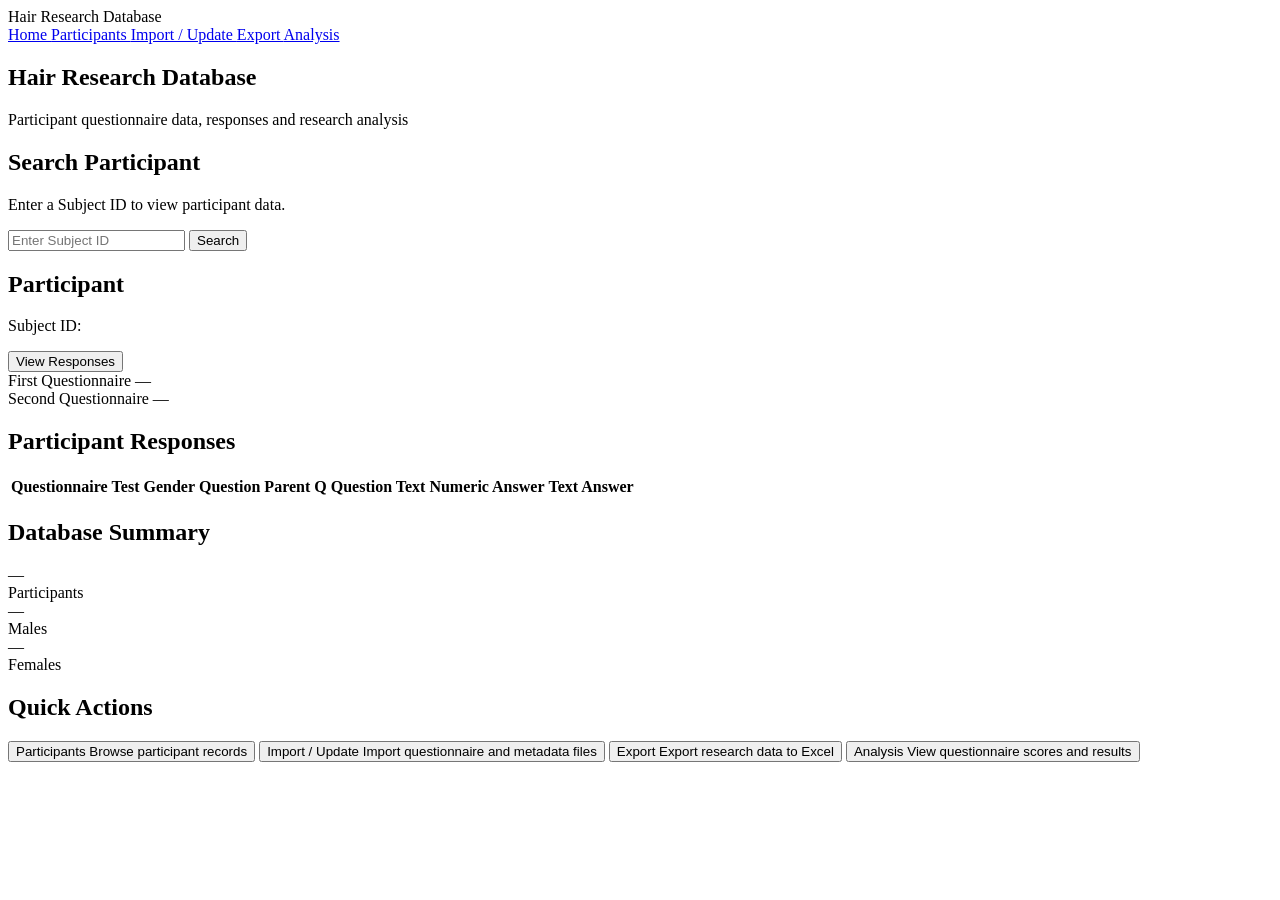
==== app/static/index.html @ 9f20773b "version_1" ====
<!DOCTYPE html>
<html lang="en">

<head>
    <meta charset="UTF-8">

    <meta
        name="viewport"
        content="width=device-width, initial-scale=1.0"
    >

    <title>Hair Research Database</title>

    <link
        rel="stylesheet"
        href="/static/css/style.css"
    >
</head>

<body>

    <!-- ========================================= -->
    <!-- TOP NAVIGATION -->
    <!-- ========================================= -->

    <header class="topbar">

        <div class="brand">
            Hair Research Database
        </div>

        <nav class="navigation">

            <a
                href="/"
                class="nav-link active"
            >
                Home
            </a>

            <a
                href="#"
                class="nav-link"
            >
                Participants
            </a>

            <a
                href="#"
                class="nav-link"
            >
                Import / Update
            </a>

            <a
                href="#"
                class="nav-link"
            >
                Export
            </a>

            <a
                href="#"
                class="nav-link"
            >
                Analysis
            </a>

        </nav>

    </header>


    <!-- ========================================= -->
    <!-- MAIN PAGE -->
    <!-- ========================================= -->

    <main class="page-container">


        <!-- ===================================== -->
        <!-- PAGE TITLE -->
        <!-- ===================================== -->

        <section class="hero">

            <h1>
                Hair Research Database
            </h1>

            <p>
                Participant questionnaire data,
                responses and research analysis
            </p>

        </section>


        <!-- ===================================== -->
        <!-- PARTICIPANT SEARCH -->
        <!-- ===================================== -->

        <section class="card">

            <h2>
                Search Participant
            </h2>

            <p>
                Enter a Subject ID to view participant data.
            </p>

            <div class="search-row">

                <input
                    id="subjectId"
                    type="number"
                    placeholder="Enter Subject ID"
                >

                <button
                    id="searchButton"
                    class="primary-button"
                >
                    Search
                </button>

            </div>

            <div id="searchMessage"></div>

        </section>


        <!-- ===================================== -->
        <!-- PARTICIPANT SUMMARY -->
        <!-- ===================================== -->

        <section
            id="participantSection"
            class="card hidden"
        >

            <div class="section-header">

                <div>

                    <h2>
                        Participant
                    </h2>

                    <p>
                        Subject ID:
                        <strong
                            id="participantSubjectId"
                        >
                        </strong>
                    </p>

                </div>

                <button
                    id="responsesButton"
                    class="secondary-button"
                >
                    View Responses
                </button>

            </div>


            <div class="status-grid">

                <div class="status-box">

                    <span class="status-title">
                        First Questionnaire
                    </span>

                    <span
                        id="firstQuestionnaireStatus"
                        class="status-value"
                    >
                        —
                    </span>

                </div>


                <div class="status-box">

                    <span class="status-title">
                        Second Questionnaire
                    </span>

                    <span
                        id="secondQuestionnaireStatus"
                        class="status-value"
                    >
                        —
                    </span>

                </div>

            </div>

        </section>


        <!-- ===================================== -->
        <!-- RESPONSES -->
        <!-- ===================================== -->

        <section
            id="responsesSection"
            class="card hidden"
        >

            <h2>
                Participant Responses
            </h2>

            <div class="table-wrapper">

                <table>

                    <thead>

                        <tr>
                            <th>Questionnaire</th>
                            <th>Test</th>
                            <th>Gender</th>
                            <th>Question</th>
                            <th>Parent Q</th>
                            <th>Question Text</th>
                            <th>Numeric Answer</th>
                            <th>Text Answer</th>
                        </tr>

                    </thead>

                    <tbody id="responsesTableBody">
                    </tbody>

                </table>

            </div>

        </section>


        <!-- ===================================== -->
        <!-- DATABASE SUMMARY -->
        <!-- ===================================== -->

        <section class="summary-section">

            <h2>
                Database Summary
            </h2>

            <div class="summary-grid">

                <div class="summary-card">
                    <div
                        id="participantsCount"
                        class="summary-number"
                    >
                        —
                    </div>
            
                    <div class="summary-label">
                        Participants
                    </div>
                </div>
            
            
                <div class="summary-card">
                    <div
                        id="malesCount"
                        class="summary-number"
                    >
                        —
                    </div>
            
                    <div class="summary-label">
                        Males
                    </div>
                </div>
            
            
                <div class="summary-card">
                    <div
                        id="femalesCount"
                        class="summary-number"
                    >
                        —
                    </div>
            
                    <div class="summary-label">
                        Females
                    </div>
                </div>
            
            </div>

        </section>


        <!-- ===================================== -->
        <!-- QUICK ACTIONS -->
        <!-- ===================================== -->

        <section>

            <h2>
                Quick Actions
            </h2>

            <div class="actions-grid">

                <button class="action-card">

                    <span class="action-title">
                        Participants
                    </span>

                    <span class="action-description">
                        Browse participant records
                    </span>

                </button>


                <button class="action-card">

                    <span class="action-title">
                        Import / Update
                    </span>

                    <span class="action-description">
                        Import questionnaire and metadata files
                    </span>

                </button>


                <button class="action-card">

                    <span class="action-title">
                        Export
                    </span>

                    <span class="action-description">
                        Export research data to Excel
                    </span>

                </button>


                <button class="action-card">

                    <span class="action-title">
                        Analysis
                    </span>

                    <span class="action-description">
                        View questionnaire scores and results
                    </span>

                </button>

            </div>

        </section>

    </main>


    <!-- ========================================= -->
    <!-- JAVASCRIPT FILES -->
    <!-- ========================================= -->

    <script src="/static/js/api.js"></script>
    <script src="/static/js/participant.js"></script>
    <script src="/static/js/main.js"></script>

</body>

</html>
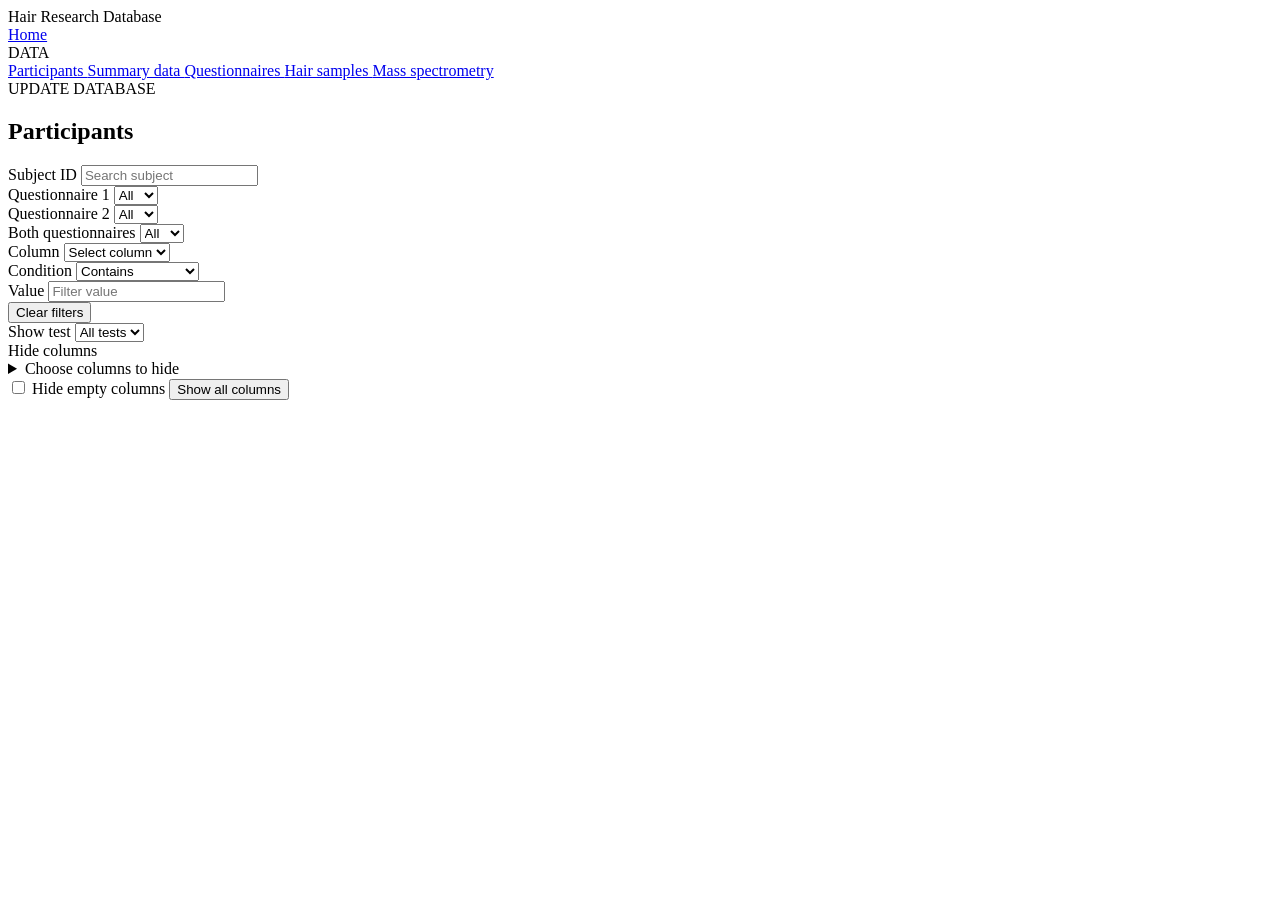
==== commit 094edf4c: "Correction_11_October" ====
--- a/app/static/index.html
+++ b/app/static/index.html
@@ -13,7 +13,7 @@
 
     <link
         rel="stylesheet"
-        href="/static/css/style.css"
+        href="/static/css/style.css?v=4"
     >
 </head>
 
@@ -29,362 +29,270 @@
             Hair Research Database
         </div>
 
-        <nav class="navigation">
+    </header>
+
+
+    <div class="app-layout">
+
+        <!-- ========================================= -->
+        <!-- LEFT SIDEBAR -->
+        <!-- ========================================= -->
+
+        <aside class="sidebar">
 
             <a
                 href="/"
-                class="nav-link active"
+                class="sidebar-link active"
             >
                 Home
             </a>
 
-            <a
-                href="#"
-                class="nav-link"
+            <div class="sidebar-section-title">
+                DATA
+            </div>
+
+            <a
+                href="#"
+                id="participantsLink"
+                class="sidebar-link"
             >
                 Participants
             </a>
 
             <a
                 href="#"
-                class="nav-link"
-            >
-                Import / Update
-            </a>
-
-            <a
-                href="#"
-                class="nav-link"
-            >
-                Export
-            </a>
-
-            <a
-                href="#"
-                class="nav-link"
-            >
-                Analysis
-            </a>
-
-        </nav>
-
-    </header>
-
-
-    <!-- ========================================= -->
-    <!-- MAIN PAGE -->
-    <!-- ========================================= -->
-
-    <main class="page-container">
-
-
-        <!-- ===================================== -->
-        <!-- PAGE TITLE -->
-        <!-- ===================================== -->
-
-        <section class="hero">
-
-            <h1>
-                Hair Research Database
-            </h1>
-
-            <p>
-                Participant questionnaire data,
-                responses and research analysis
-            </p>
-
-        </section>
-
-
-        <!-- ===================================== -->
-        <!-- PARTICIPANT SEARCH -->
-        <!-- ===================================== -->
-
-        <section class="card">
-
-            <h2>
-                Search Participant
-            </h2>
-
-            <p>
-                Enter a Subject ID to view participant data.
-            </p>
-
-            <div class="search-row">
-
-                <input
-                    id="subjectId"
-                    type="number"
-                    placeholder="Enter Subject ID"
+                class="sidebar-link"
+            >
+                Summary data
+            </a>
+
+            <a
+                href="#"
+                class="sidebar-link"
+            >
+                Questionnaires
+            </a>
+
+            <a
+                href="#"
+                class="sidebar-link"
+            >
+                Hair samples
+            </a>
+
+            <a
+                href="#"
+                class="sidebar-link"
+            >
+                Mass spectrometry
+            </a>
+
+            <div class="sidebar-section-title">
+                UPDATE DATABASE
+            </div>
+
+        </aside>
+
+
+        <!-- ========================================= -->
+        <!-- PAGE CONTENT -->
+        <!-- ========================================= -->
+
+        <main class="page-container">
+
+            <section
+                id="participantsTableSection"
+                class="card hidden"
+            >
+
+                <div class="section-header">
+
+                    <div>
+
+                        <h1>
+                            Participants
+                        </h1>
+
+                    </div>
+
+                </div>
+
+                <div class="participants-filters">
+
+                    <div class="filter-field">
+                        <label for="participantSubjectFilter">
+                            Subject ID
+                        </label>
+                        <input
+                            id="participantSubjectFilter"
+                            type="text"
+                            placeholder="Search subject"
+                        >
+                    </div>
+
+                    <div class="filter-field">
+                        <label for="answeredQuestionnaire1Filter">
+                            Questionnaire 1
+                        </label>
+                        <select id="answeredQuestionnaire1Filter">
+                            <option value="">All</option>
+                            <option value="Yes">Yes</option>
+                            <option value="No">No</option>
+                        </select>
+                    </div>
+
+                    <div class="filter-field">
+                        <label for="answeredQuestionnaire2Filter">
+                            Questionnaire 2
+                        </label>
+                        <select id="answeredQuestionnaire2Filter">
+                            <option value="">All</option>
+                            <option value="Yes">Yes</option>
+                            <option value="No">No</option>
+                        </select>
+                    </div>
+
+                    <div class="filter-field">
+                        <label for="answeredBothFilter">
+                            Both questionnaires
+                        </label>
+                        <select id="answeredBothFilter">
+                            <option value="">All</option>
+                            <option value="Yes">Yes</option>
+                            <option value="No">No</option>
+                        </select>
+                    </div>
+
+                    <div class="filter-field wide-filter-field">
+                        <label for="columnFilter">
+                            Column
+                        </label>
+                        <select id="columnFilter">
+                            <option value="">Select column</option>
+                        </select>
+                    </div>
+
+                    <div class="filter-field">
+                        <label for="conditionFilter">
+                            Condition
+                        </label>
+                        <select id="conditionFilter">
+                            <option value="contains">Contains</option>
+                            <option value="equals">Equals</option>
+                            <option value="not_equals">Does not equal</option>
+                            <option value="not_contains">Does not contain</option>
+                            <option value="empty">Is empty</option>
+                            <option value="not_empty">Is not empty</option>
+                            <option value="greater_than">Greater than</option>
+                            <option value="less_than">Less than</option>
+                        </select>
+                    </div>
+
+                    <div class="filter-field">
+                        <label for="filterValue">
+                            Value
+                        </label>
+                        <input
+                            id="filterValue"
+                            type="text"
+                            placeholder="Filter value"
+                        >
+                    </div>
+
+                    <button
+                        id="clearParticipantsFilters"
+                        class="secondary-button filter-clear-button"
+                        type="button"
+                    >
+                        Clear filters
+                    </button>
+
+                </div>
+
+                <div class="participants-display-controls">
+
+                    <div class="filter-field wide-filter-field">
+                        <label for="testGroupFilter">
+                            Show test
+                        </label>
+                        <select id="testGroupFilter">
+                            <option value="">All tests</option>
+                        </select>
+                    </div>
+
+                    <div class="filter-field wide-filter-field">
+                        <label>
+                            Hide columns
+                        </label>
+                        <details
+                            id="hiddenColumnsDetails"
+                            class="column-hide-picker"
+                        >
+                            <summary id="hiddenColumnsSummary">
+                                Choose columns to hide
+                            </summary>
+                            <div
+                                id="hiddenColumnsFilter"
+                                class="column-hide-options"
+                            >
+                            </div>
+                        </details>
+                    </div>
+
+                    <label class="checkbox-filter-field">
+                        <input
+                            id="hideEmptyColumnsFilter"
+                            type="checkbox"
+                        >
+                        Hide empty columns
+                    </label>
+
+                    <button
+                        id="showAllParticipantsColumns"
+                        class="secondary-button filter-clear-button"
+                        type="button"
+                    >
+                        Show all columns
+                    </button>
+
+                </div>
+
+                <div
+                    id="participantsTableMessage"
+                    class="table-message"
                 >
-
-                <button
-                    id="searchButton"
-                    class="primary-button"
-                >
-                    Search
-                </button>
-
-            </div>
-
-            <div id="searchMessage"></div>
-
-        </section>
-
-
-        <!-- ===================================== -->
-        <!-- PARTICIPANT SUMMARY -->
-        <!-- ===================================== -->
-
-        <section
-            id="participantSection"
-            class="card hidden"
-        >
-
-            <div class="section-header">
-
-                <div>
-
-                    <h2>
-                        Participant
-                    </h2>
-
-                    <p>
-                        Subject ID:
-                        <strong
-                            id="participantSubjectId"
-                        >
-                        </strong>
-                    </p>
-
-                </div>
-
-                <button
-                    id="responsesButton"
-                    class="secondary-button"
-                >
-                    View Responses
-                </button>
-
-            </div>
-
-
-            <div class="status-grid">
-
-                <div class="status-box">
-
-                    <span class="status-title">
-                        First Questionnaire
-                    </span>
-
-                    <span
-                        id="firstQuestionnaireStatus"
-                        class="status-value"
+                </div>
+
+                <div class="wide-table-wrapper">
+
+                    <table
+                        id="participantsTable"
+                        class="wide-table hidden"
                     >
-                        —
-                    </span>
-
-                </div>
-
-
-                <div class="status-box">
-
-                    <span class="status-title">
-                        Second Questionnaire
-                    </span>
-
-                    <span
-                        id="secondQuestionnaireStatus"
-                        class="status-value"
-                    >
-                        —
-                    </span>
-
-                </div>
-
-            </div>
-
-        </section>
-
-
-        <!-- ===================================== -->
-        <!-- RESPONSES -->
-        <!-- ===================================== -->
-
-        <section
-            id="responsesSection"
-            class="card hidden"
-        >
-
-            <h2>
-                Participant Responses
-            </h2>
-
-            <div class="table-wrapper">
-
-                <table>
-
-                    <thead>
-
-                        <tr>
-                            <th>Questionnaire</th>
-                            <th>Test</th>
-                            <th>Gender</th>
-                            <th>Question</th>
-                            <th>Parent Q</th>
-                            <th>Question Text</th>
-                            <th>Numeric Answer</th>
-                            <th>Text Answer</th>
-                        </tr>
-
-                    </thead>
-
-                    <tbody id="responsesTableBody">
-                    </tbody>
-
-                </table>
-
-            </div>
-
-        </section>
-
-
-        <!-- ===================================== -->
-        <!-- DATABASE SUMMARY -->
-        <!-- ===================================== -->
-
-        <section class="summary-section">
-
-            <h2>
-                Database Summary
-            </h2>
-
-            <div class="summary-grid">
-
-                <div class="summary-card">
-                    <div
-                        id="participantsCount"
-                        class="summary-number"
-                    >
-                        —
-                    </div>
-            
-                    <div class="summary-label">
-                        Participants
-                    </div>
-                </div>
-            
-            
-                <div class="summary-card">
-                    <div
-                        id="malesCount"
-                        class="summary-number"
-                    >
-                        —
-                    </div>
-            
-                    <div class="summary-label">
-                        Males
-                    </div>
-                </div>
-            
-            
-                <div class="summary-card">
-                    <div
-                        id="femalesCount"
-                        class="summary-number"
-                    >
-                        —
-                    </div>
-            
-                    <div class="summary-label">
-                        Females
-                    </div>
-                </div>
-            
-            </div>
-
-        </section>
-
-
-        <!-- ===================================== -->
-        <!-- QUICK ACTIONS -->
-        <!-- ===================================== -->
-
-        <section>
-
-            <h2>
-                Quick Actions
-            </h2>
-
-            <div class="actions-grid">
-
-                <button class="action-card">
-
-                    <span class="action-title">
-                        Participants
-                    </span>
-
-                    <span class="action-description">
-                        Browse participant records
-                    </span>
-
-                </button>
-
-
-                <button class="action-card">
-
-                    <span class="action-title">
-                        Import / Update
-                    </span>
-
-                    <span class="action-description">
-                        Import questionnaire and metadata files
-                    </span>
-
-                </button>
-
-
-                <button class="action-card">
-
-                    <span class="action-title">
-                        Export
-                    </span>
-
-                    <span class="action-description">
-                        Export research data to Excel
-                    </span>
-
-                </button>
-
-
-                <button class="action-card">
-
-                    <span class="action-title">
-                        Analysis
-                    </span>
-
-                    <span class="action-description">
-                        View questionnaire scores and results
-                    </span>
-
-                </button>
-
-            </div>
-
-        </section>
-
-    </main>
+
+                        <thead id="participantsTableHead">
+                        </thead>
+
+                        <tbody id="participantsTableBody">
+                        </tbody>
+
+                    </table>
+
+                </div>
+
+            </section>
+
+        </main>
+
+    </div>
 
 
     <!-- ========================================= -->
     <!-- JAVASCRIPT FILES -->
     <!-- ========================================= -->
 
-    <script src="/static/js/api.js"></script>
-    <script src="/static/js/participant.js"></script>
-    <script src="/static/js/main.js"></script>
+    <script src="/static/js/participants_table.js?v=10"></script>
 
 </body>
 
-</html>+</html>
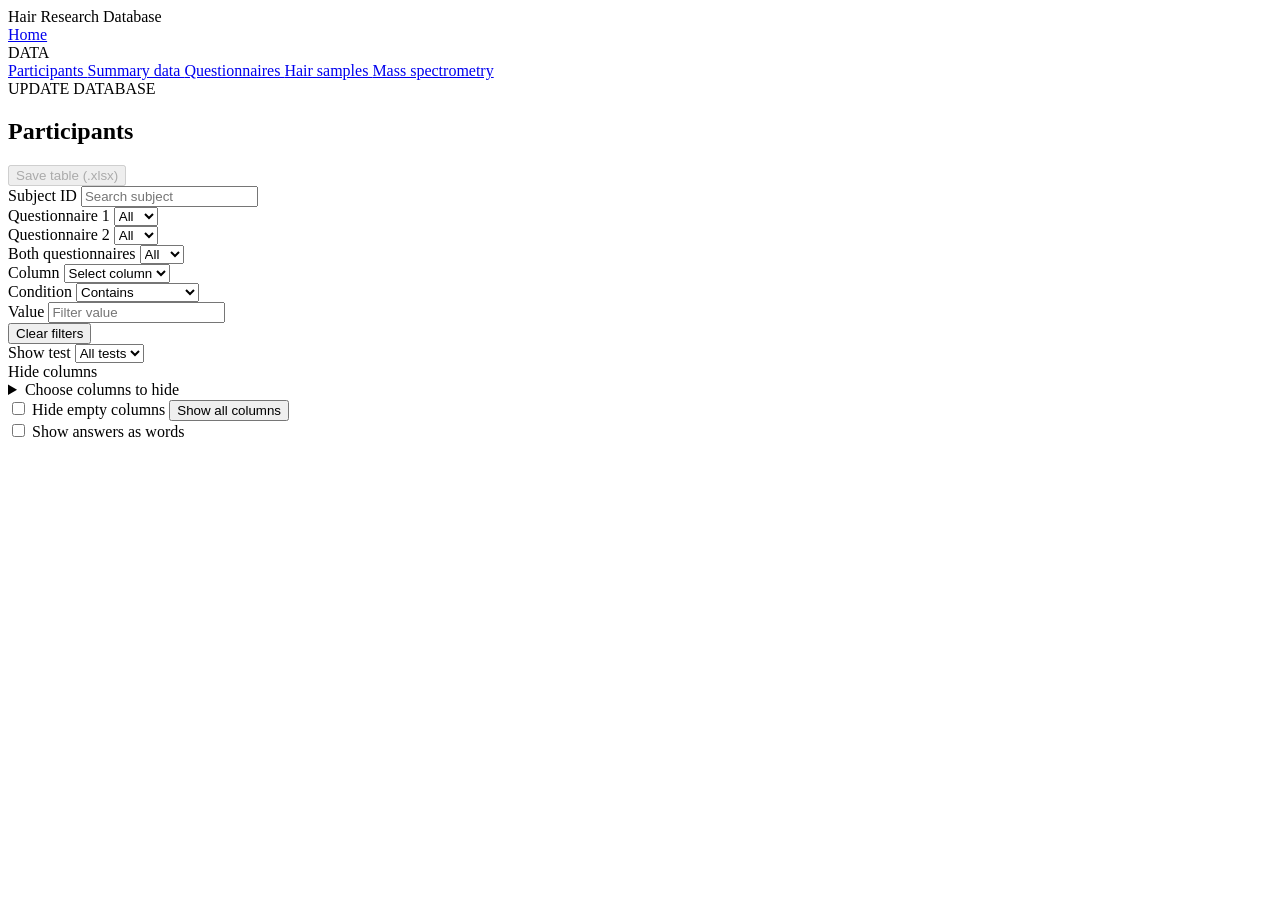
==== commit 65d8f552: "November_03_2026_add_total_scores" ====
--- a/app/static/index.html
+++ b/app/static/index.html
@@ -13,7 +13,7 @@
 
     <link
         rel="stylesheet"
-        href="/static/css/style.css?v=4"
+        href="/static/css/style.css?v=12"
     >
 </head>
 
@@ -114,6 +114,15 @@
                         </h1>
 
                     </div>
+
+                    <button
+                        id="saveParticipantsTable"
+                        class="secondary-button"
+                        type="button"
+                        disabled
+                    >
+                        Save table (.xlsx)
+                    </button>
 
                 </div>
 
@@ -263,6 +272,21 @@
                 >
                 </div>
 
+                <div
+                    id="participantsExportMessage"
+                    class="table-message"
+                    role="alert"
+                >
+                </div>
+
+                <label class="checkbox-filter-field answer-label-control">
+                    <input
+                        id="showAnswerLabels"
+                        type="checkbox"
+                    >
+                    Show answers as words
+                </label>
+
                 <div class="wide-table-wrapper">
 
                     <table
@@ -291,7 +315,7 @@
     <!-- JAVASCRIPT FILES -->
     <!-- ========================================= -->
 
-    <script src="/static/js/participants_table.js?v=10"></script>
+    <script src="/static/js/participants_table.js?v=15"></script>
 
 </body>
 
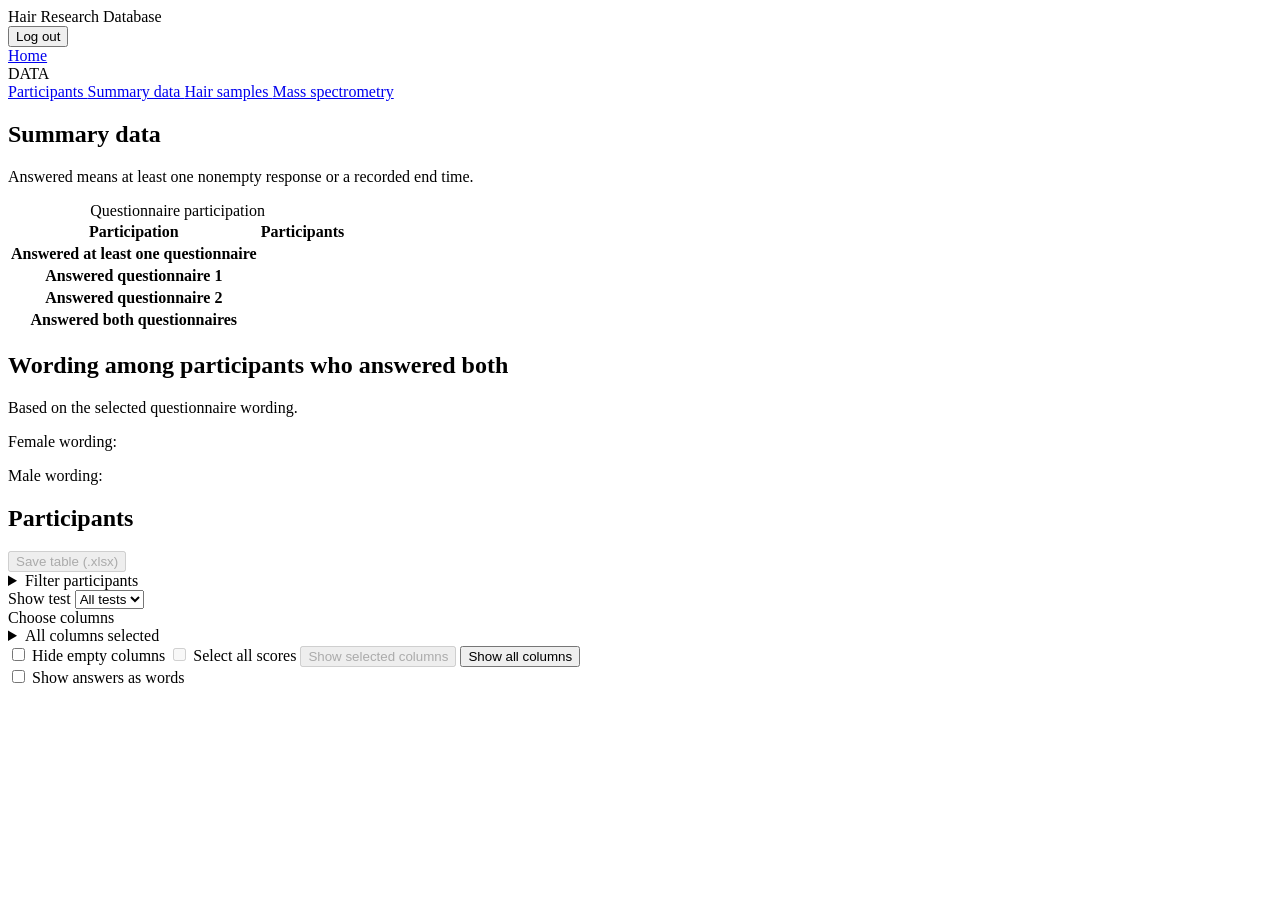
==== commit ec8045c7: "Add_score_war" ====
--- a/app/static/index.html
+++ b/app/static/index.html
@@ -13,11 +13,11 @@
 
     <link
         rel="stylesheet"
-        href="/static/css/style.css?v=12"
+        href="/static/css/style.css?v=24"
     >
 </head>
 
-<body>
+<body class="database-page">
 
     <!-- ========================================= -->
     <!-- TOP NAVIGATION -->
@@ -29,6 +29,10 @@
             Hair Research Database
         </div>
 
+        <form method="post" action="/logout">
+            <button type="submit">Log out</button>
+        </form>
+
     </header>
 
 
@@ -61,6 +65,7 @@
 
             <a
                 href="#"
+                id="summaryLink"
                 class="sidebar-link"
             >
                 Summary data
@@ -70,26 +75,15 @@
                 href="#"
                 class="sidebar-link"
             >
-                Questionnaires
+                Hair samples
             </a>
 
             <a
                 href="#"
                 class="sidebar-link"
             >
-                Hair samples
-            </a>
-
-            <a
-                href="#"
-                class="sidebar-link"
-            >
                 Mass spectrometry
             </a>
-
-            <div class="sidebar-section-title">
-                UPDATE DATABASE
-            </div>
 
         </aside>
 
@@ -99,6 +93,38 @@
         <!-- ========================================= -->
 
         <main class="page-container">
+
+            <section id="summarySection" class="card hidden">
+                <h1>Summary data</h1>
+                <p>Answered means at least one nonempty response or a recorded end time.</p>
+                <p id="summaryMessage" role="status"></p>
+
+                <div id="summaryContent" class="hidden">
+                    <table class="summary-table">
+                        <caption>Questionnaire participation</caption>
+                        <thead>
+                            <tr><th scope="col">Participation</th><th scope="col">Participants</th></tr>
+                        </thead>
+                        <tbody>
+                            <tr><th scope="row">Answered at least one questionnaire</th><td data-summary="answered_any"></td></tr>
+                            <tr><th scope="row">Answered questionnaire 1</th><td data-summary="answered_first"></td></tr>
+                            <tr><th scope="row">Answered questionnaire 2</th><td data-summary="answered_second"></td></tr>
+                            <tr><th scope="row">Answered both questionnaires</th><td data-summary="answered_both"></td></tr>
+                        </tbody>
+                    </table>
+
+                    <h2>Wording among participants who answered both</h2>
+                    <p>Based on the selected questionnaire wording.</p>
+                    <div class="summary-chart">
+                        <div id="wordingPie" class="wording-pie" role="img" aria-label="Questionnaire wording distribution"></div>
+                        <div>
+                            <p><span class="wording-key female-key" aria-hidden="true"></span>Female wording: <strong data-summary="females_both"></strong> <span id="femalePercent"></span></p>
+                            <p><span class="wording-key male-key" aria-hidden="true"></span>Male wording: <strong data-summary="males_both"></strong> <span id="malePercent"></span></p>
+                            <p id="wordingMessage"></p>
+                        </div>
+                    </div>
+                </div>
+            </section>
 
             <section
                 id="participantsTableSection"
@@ -126,7 +152,9 @@
 
                 </div>
 
-                <div class="participants-filters">
+                <details class="participants-filter-panel">
+                    <summary>Filter participants</summary>
+                    <div class="participants-filters">
 
                     <div class="filter-field">
                         <label for="participantSubjectFilter">
@@ -218,6 +246,8 @@
 
                 </div>
 
+                </details>
+
                 <div class="participants-display-controls">
 
                     <div class="filter-field wide-filter-field">
@@ -231,14 +261,14 @@
 
                     <div class="filter-field wide-filter-field">
                         <label>
-                            Hide columns
+                            Choose columns
                         </label>
                         <details
                             id="hiddenColumnsDetails"
                             class="column-hide-picker"
                         >
                             <summary id="hiddenColumnsSummary">
-                                Choose columns to hide
+                                All columns selected
                             </summary>
                             <div
                                 id="hiddenColumnsFilter"
@@ -256,6 +286,20 @@
                         Hide empty columns
                     </label>
 
+                    <label class="checkbox-filter-field">
+                        <input id="selectAllScores" type="checkbox" disabled>
+                        Select all scores
+                    </label>
+
+                    <button
+                        id="showSelectedParticipantsColumns"
+                        class="secondary-button"
+                        type="button"
+                        disabled
+                    >
+                        Show selected columns
+                    </button>
+
                     <button
                         id="showAllParticipantsColumns"
                         class="secondary-button filter-clear-button"
@@ -315,7 +359,20 @@
     <!-- JAVASCRIPT FILES -->
     <!-- ========================================= -->
 
-    <script src="/static/js/participants_table.js?v=15"></script>
+    <dialog id="scoreChartDialog" class="score-chart-dialog" aria-labelledby="scoreChartTitle">
+        <form method="dialog" class="score-chart-close">
+            <button type="submit" class="secondary-button" autofocus>Close</button>
+        </form>
+        <h2 id="scoreChartTitle" dir="auto"></h2>
+        <p id="scoreChartDescription" dir="auto"></p>
+        <p id="scoreChartMethod"></p>
+        <ul id="scoreChartRanges"></ul>
+        <p id="scoreChartPopulation"></p>
+        <div id="scoreChartGroups" class="score-chart-groups"></div>
+    </dialog>
+
+    <script src="/static/js/participants_table.js?v=29"></script>
+    <script src="/static/js/summary.js?v=2"></script>
 
 </body>
 
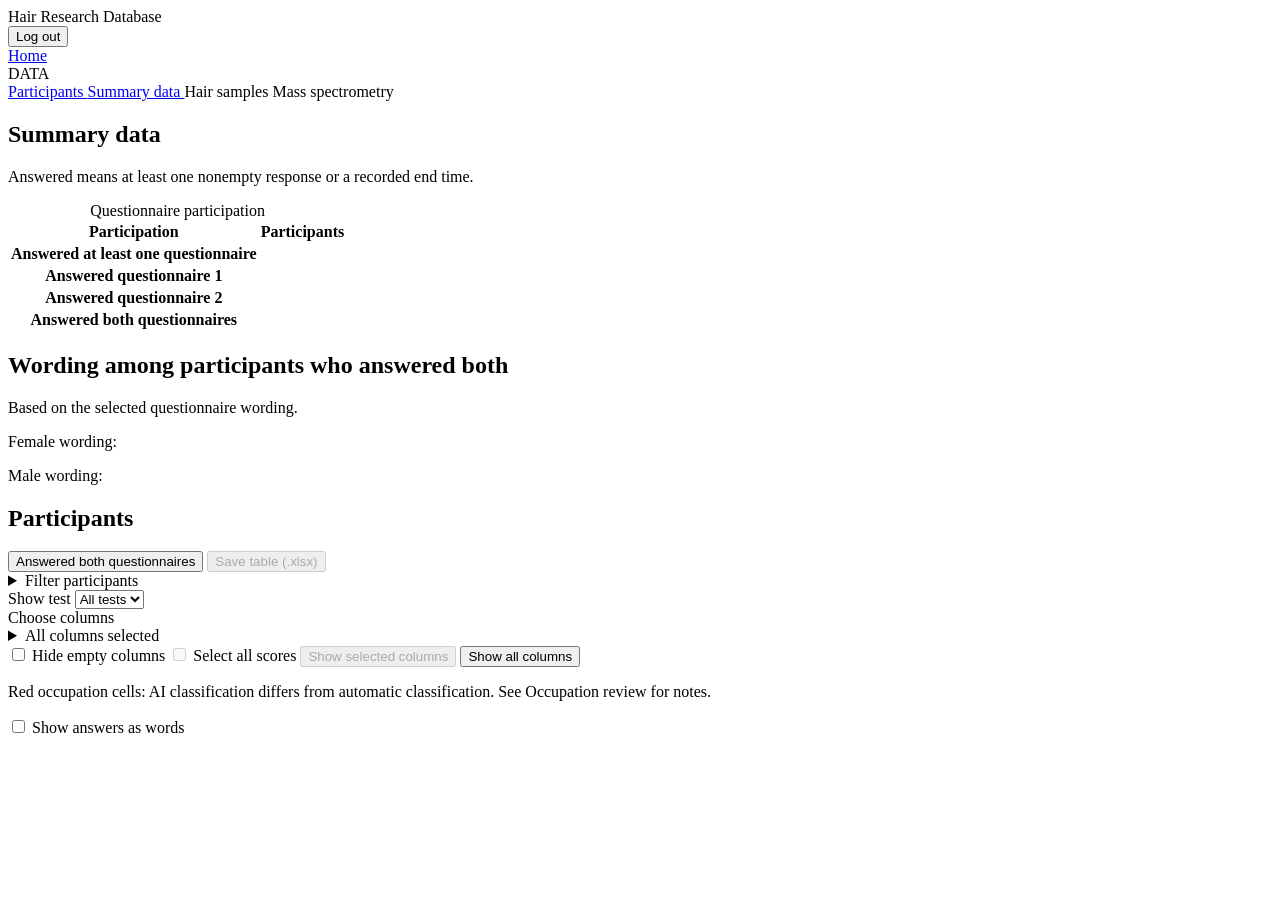
==== commit 2712090a: "Add occupation table to the database" ====
--- a/app/static/index.html
+++ b/app/static/index.html
@@ -13,7 +13,7 @@
 
     <link
         rel="stylesheet"
-        href="/static/css/style.css?v=24"
+        href="/static/css/style.css?v=31"
     >
 </head>
 
@@ -46,7 +46,9 @@
 
             <a
                 href="/"
+                id="homeLink"
                 class="sidebar-link active"
+                aria-current="page"
             >
                 Home
             </a>
@@ -56,7 +58,7 @@
             </div>
 
             <a
-                href="#"
+                href="/?view=participants"
                 id="participantsLink"
                 class="sidebar-link"
             >
@@ -64,7 +66,7 @@
             </a>
 
             <a
-                href="#"
+                href="/?view=summary"
                 id="summaryLink"
                 class="sidebar-link"
             >
@@ -72,15 +74,15 @@
             </a>
 
             <a
-                href="#"
                 class="sidebar-link"
+                aria-disabled="true"
             >
                 Hair samples
             </a>
 
             <a
-                href="#"
                 class="sidebar-link"
+                aria-disabled="true"
             >
                 Mass spectrometry
             </a>
@@ -141,6 +143,8 @@
 
                     </div>
 
+                    <button id="showBothQuestionnairesParticipants" class="primary-button" type="button" aria-pressed="false">Answered both questionnaires</button>
+
                     <button
                         id="saveParticipantsTable"
                         class="secondary-button"
@@ -154,98 +158,14 @@
 
                 <details class="participants-filter-panel">
                     <summary>Filter participants</summary>
-                    <div class="participants-filters">
-
-                    <div class="filter-field">
-                        <label for="participantSubjectFilter">
-                            Subject ID
-                        </label>
-                        <input
-                            id="participantSubjectFilter"
-                            type="text"
-                            placeholder="Search subject"
-                        >
-                    </div>
-
-                    <div class="filter-field">
-                        <label for="answeredQuestionnaire1Filter">
-                            Questionnaire 1
-                        </label>
-                        <select id="answeredQuestionnaire1Filter">
-                            <option value="">All</option>
-                            <option value="Yes">Yes</option>
-                            <option value="No">No</option>
-                        </select>
-                    </div>
-
-                    <div class="filter-field">
-                        <label for="answeredQuestionnaire2Filter">
-                            Questionnaire 2
-                        </label>
-                        <select id="answeredQuestionnaire2Filter">
-                            <option value="">All</option>
-                            <option value="Yes">Yes</option>
-                            <option value="No">No</option>
-                        </select>
-                    </div>
-
-                    <div class="filter-field">
-                        <label for="answeredBothFilter">
-                            Both questionnaires
-                        </label>
-                        <select id="answeredBothFilter">
-                            <option value="">All</option>
-                            <option value="Yes">Yes</option>
-                            <option value="No">No</option>
-                        </select>
-                    </div>
-
-                    <div class="filter-field wide-filter-field">
-                        <label for="columnFilter">
-                            Column
-                        </label>
-                        <select id="columnFilter">
-                            <option value="">Select column</option>
-                        </select>
-                    </div>
-
-                    <div class="filter-field">
-                        <label for="conditionFilter">
-                            Condition
-                        </label>
-                        <select id="conditionFilter">
-                            <option value="contains">Contains</option>
-                            <option value="equals">Equals</option>
-                            <option value="not_equals">Does not equal</option>
-                            <option value="not_contains">Does not contain</option>
-                            <option value="empty">Is empty</option>
-                            <option value="not_empty">Is not empty</option>
-                            <option value="greater_than">Greater than</option>
-                            <option value="less_than">Less than</option>
-                        </select>
-                    </div>
-
-                    <div class="filter-field">
-                        <label for="filterValue">
-                            Value
-                        </label>
-                        <input
-                            id="filterValue"
-                            type="text"
-                            placeholder="Filter value"
-                        >
-                    </div>
-
-                    <button
-                        id="clearParticipantsFilters"
-                        class="secondary-button filter-clear-button"
-                        type="button"
-                    >
-                        Clear filters
-                    </button>
-
-                </div>
-
+                    <form id="participantsFilterForm" class="participants-filters" aria-label="Filter participants">
+                        <div id="participantsFilterRows" class="participants-filter-rows"></div>
+                        <div class="participants-filter-actions">
+                            <button id="addParticipantsCondition" class="secondary-button" type="button">Add condition</button>
+                            <button class="primary-button participants-filter-apply" type="submit">Apply</button>
+                            <button id="clearParticipantsFilters" class="participants-text-button" type="button">Clear</button>
+                        </div>
+                    </form>
                 </details>
 
                 <div class="participants-display-controls">
@@ -311,18 +231,17 @@
                 </div>
 
                 <div
-                    id="participantsTableMessage"
-                    class="table-message"
-                >
-                </div>
-
-                <div
                     id="participantsExportMessage"
                     class="table-message"
                     role="alert"
                 >
                 </div>
 
+                <p class="occupation-comparison-legend">
+                    Red occupation cells: AI classification differs from automatic classification.
+                    See Occupation review for notes.
+                </p>
+
                 <label class="checkbox-filter-field answer-label-control">
                     <input
                         id="showAnswerLabels"
@@ -331,6 +250,10 @@
                     Show answers as words
                 </label>
 
+                <div class="participants-filter-results">
+                    <span id="participantsTableMessage" class="table-message" role="status"></span>
+                </div>
+
                 <div class="wide-table-wrapper">
 
                     <table
@@ -338,6 +261,7 @@
                         class="wide-table hidden"
                     >
 
+                        <colgroup id="participantsTableColumns"></colgroup>
                         <thead id="participantsTableHead">
                         </thead>
 
@@ -361,6 +285,7 @@
 
     <dialog id="scoreChartDialog" class="score-chart-dialog" aria-labelledby="scoreChartTitle">
         <form method="dialog" class="score-chart-close">
+            <button type="button" id="saveScoreChartPdf" class="secondary-button">Save as PDF</button>
             <button type="submit" class="secondary-button" autofocus>Close</button>
         </form>
         <h2 id="scoreChartTitle" dir="auto"></h2>
@@ -371,8 +296,26 @@
         <div id="scoreChartGroups" class="score-chart-groups"></div>
     </dialog>
 
-    <script src="/static/js/participants_table.js?v=29"></script>
-    <script src="/static/js/summary.js?v=2"></script>
+    <dialog id="scoreCutoffDialog" class="score-chart-dialog score-cutoff-dialog" aria-labelledby="scoreCutoffTitle">
+        <form method="dialog" class="score-chart-close">
+            <button type="submit" class="secondary-button">Cancel</button>
+        </form>
+        <h2 id="scoreCutoffTitle" dir="auto"></h2>
+        <p>Both boundaries are inclusive. Ranges must not overlap. Scores outside all ranges are unclassified.</p>
+        <p>Changes update score comments and graphs for this table only.</p>
+        <form id="scoreCutoffForm">
+            <table class="score-cutoff-table">
+                <thead><tr><th scope="col">Category</th><th scope="col">Minimum</th><th scope="col">Maximum</th></tr></thead>
+                <tbody id="scoreCutoffFields"></tbody>
+            </table>
+            <p id="scoreCutoffError" role="alert"></p>
+            <button type="submit" class="secondary-button">Apply</button>
+            <button type="button" id="resetScoreCutoffs" class="secondary-button">Reset to original cutoffs</button>
+        </form>
+    </dialog>
+
+    <script src="/static/js/participants_table.js?v=52"></script>
+    <script src="/static/js/summary.js?v=4"></script>
 
 </body>
 
